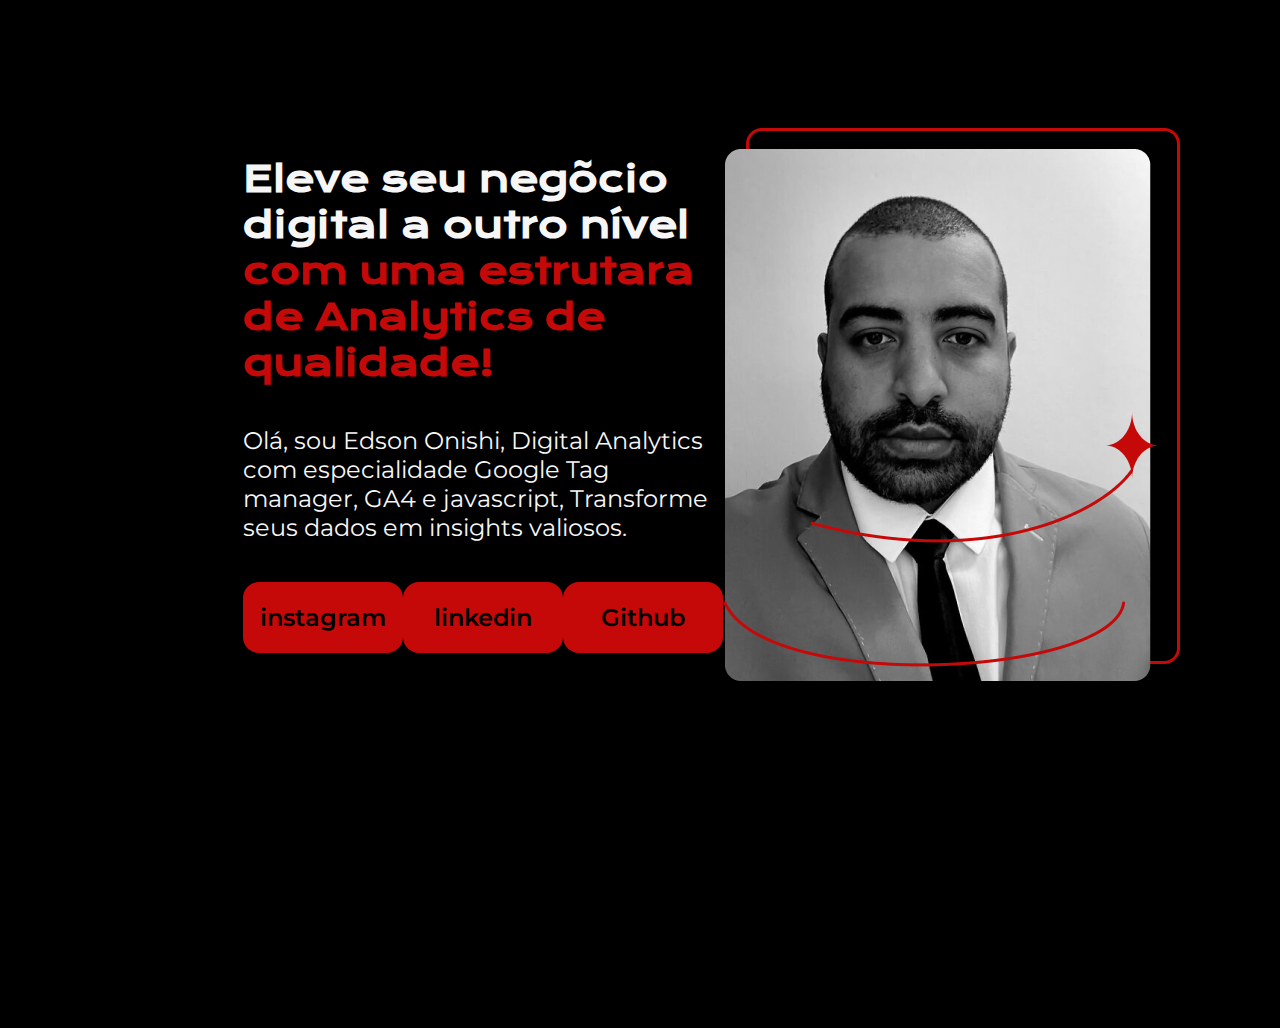
==== index.html @ 113c6dce "first commit" ====
<!DOCTYPE html>
<html lang="pt-br">
<head>
    <meta charset="UTF-8">
    <meta name="viewport" content="width=device-width, initial-scale=1.0">
    <title>Portfolio</title>
    <link rel="stylesheet" href="style.css">
</head>
<body>
    <header></header>
    <main class="apresentacao">
        <section class="apresentacao__conteudo">
            <h1 class="apresentacao__conteudo__titulo">Eleve seu negõcio digital a outro nível 
                <strong class="titulo-destaque">
                    com uma estrutara de Analytics de qualidade!
                </strong></h1>
            <p class="apresentacao__conteudo__texto">Olá, sou Edson Onishi, Digital Analytics com especialidade Google Tag manager, GA4 e javascript, Transforme seus dados em insights valiosos.</p>
            <div class="redes-sociais">
                <a class="redes-sociais__links" href="">instagram</a>
                <a class="redes-sociais__links" href="https://www.linkedin.com/in/edson-onishi-8170b590/">linkedin</a>
                <a class="redes-sociais__links" href="">Github</a>
            </div>
        </section>
            <img src="foto edson.png" alt="Foto do Edson">             
    </main>
    <footer></footer>
</body>
</html>
---- style.css ----
@import url('https://fonts.googleapis.com/css2?family=Krona+One&family=Montserrat&display=swap');
@import url('https://fonts.googleapis.com/css2?family=Krona+One&family=Montserrat:wght@400;600&display=swap');
* {
    margin: 0;
    padding: 0;
}

body {
    height: 100vh;
    background-color: black;
    color: #F6F6F6;
}

.titulo-destaque {
    color: #c50808;
}

.apresentacao{
    margin: 10% 19%;
    display: flex;
    align-items: center;
    justify-content: space-between;

}

.apresentacao__conteudo{
    width: 600px;
    display: flex;
    flex-direction: column;
    gap: 40px;
}

.apresentacao__conteudo__titulo{
    font-size: 36px;
    font-family: 'Krona One', sans-serif;
}

.apresentacao__conteudo__texto{
    font-size: 24px;
    font-family: 'Montserrat', sans-serif;
}

.redes-sociais{
    display: flex;
    justify-content: space-between;
}

.redes-sociais__links{
    background-color: #c50808;
    width: 160px;
    text-align: center;
    border-radius: 16px;
    font-size: 24px;
    color: black;
    padding: 21px 0px;
    text-decoration: none;
    font-family: 'Montserrat', sans-serif;
    font-weight: 600;
}
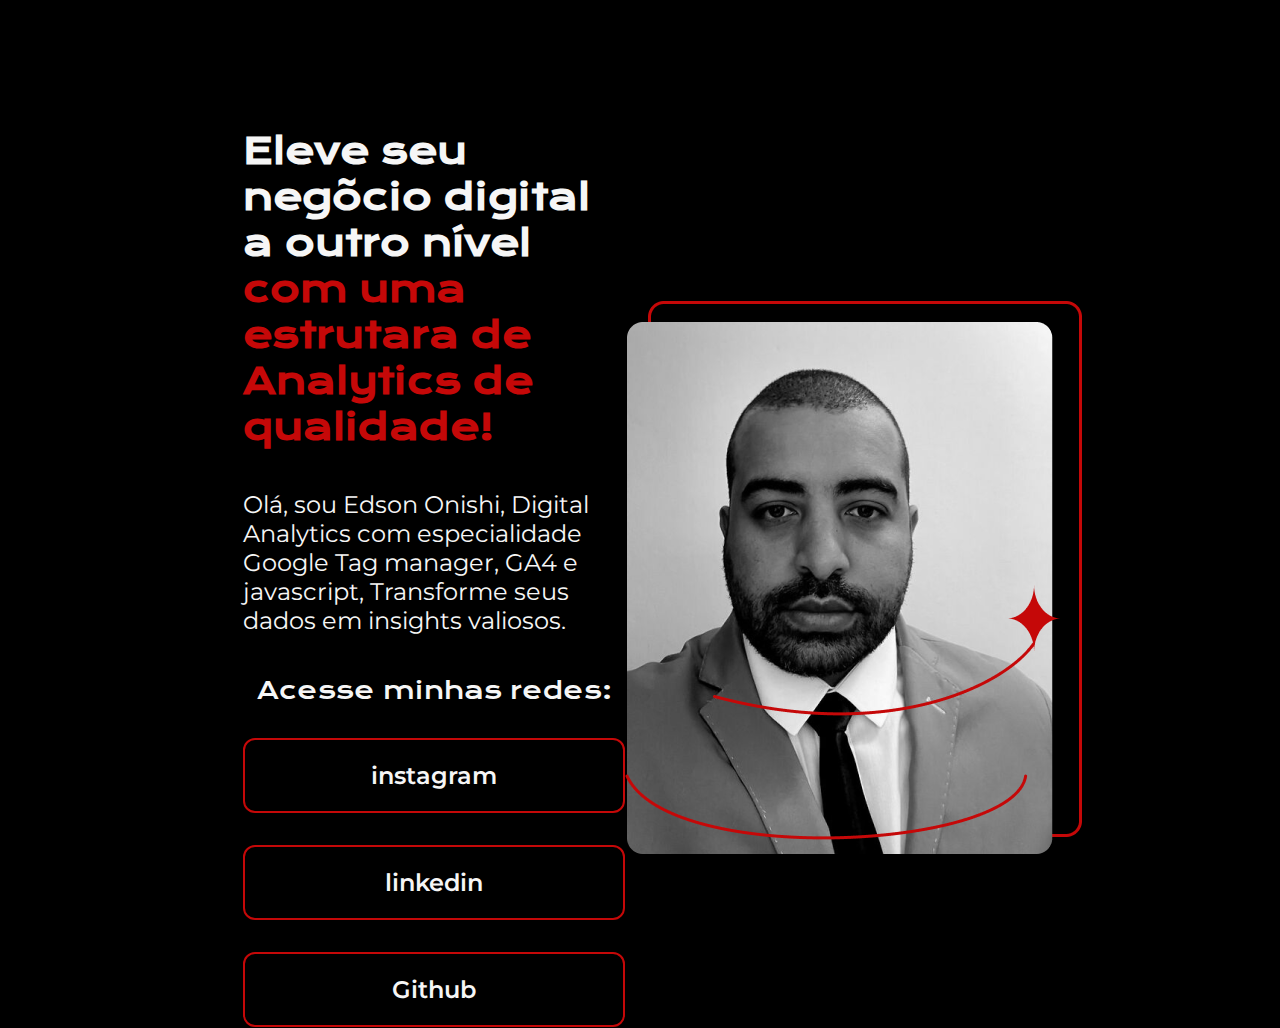
==== commit 7e078d33: "Estilizando os botoes das redes sociais" ====
--- a/index.html
+++ b/index.html
@@ -16,6 +16,7 @@
                 </strong></h1>
             <p class="apresentacao__conteudo__texto">Olá, sou Edson Onishi, Digital Analytics com especialidade Google Tag manager, GA4 e javascript, Transforme seus dados em insights valiosos.</p>
             <div class="redes-sociais">
+                <h2 class="redes-sociais__subtitulo">Acesse minhas redes:</h2>
                 <a class="redes-sociais__links" href="">instagram</a>
                 <a class="redes-sociais__links" href="https://www.linkedin.com/in/edson-onishi-8170b590/">linkedin</a>
                 <a class="redes-sociais__links" href="">Github</a>
--- a/style.css
+++ b/style.css
@@ -42,18 +42,29 @@
 
 .redes-sociais{
     display: flex;
+    align-items: center;
+    flex-direction: column;
     justify-content: space-between;
+    gap: 32px;
+}
+
+.redes-sociais__subtitulo{
+    font-family: 'Krona One', sans-serif;
+    font-weight: 400;
+    font-size: 24px;
 }
 
 .redes-sociais__links{
-    background-color: #c50808;
     width: 160px;
     text-align: center;
-    border-radius: 16px;
+    border-radius: 12px;
     font-size: 24px;
-    color: black;
+    color: #F6F6F6;
     padding: 21px 0px;
     text-decoration: none;
     font-family: 'Montserrat', sans-serif;
     font-weight: 600;
+    border: 2px solid #c50808;
+    width: 378px;
+
 }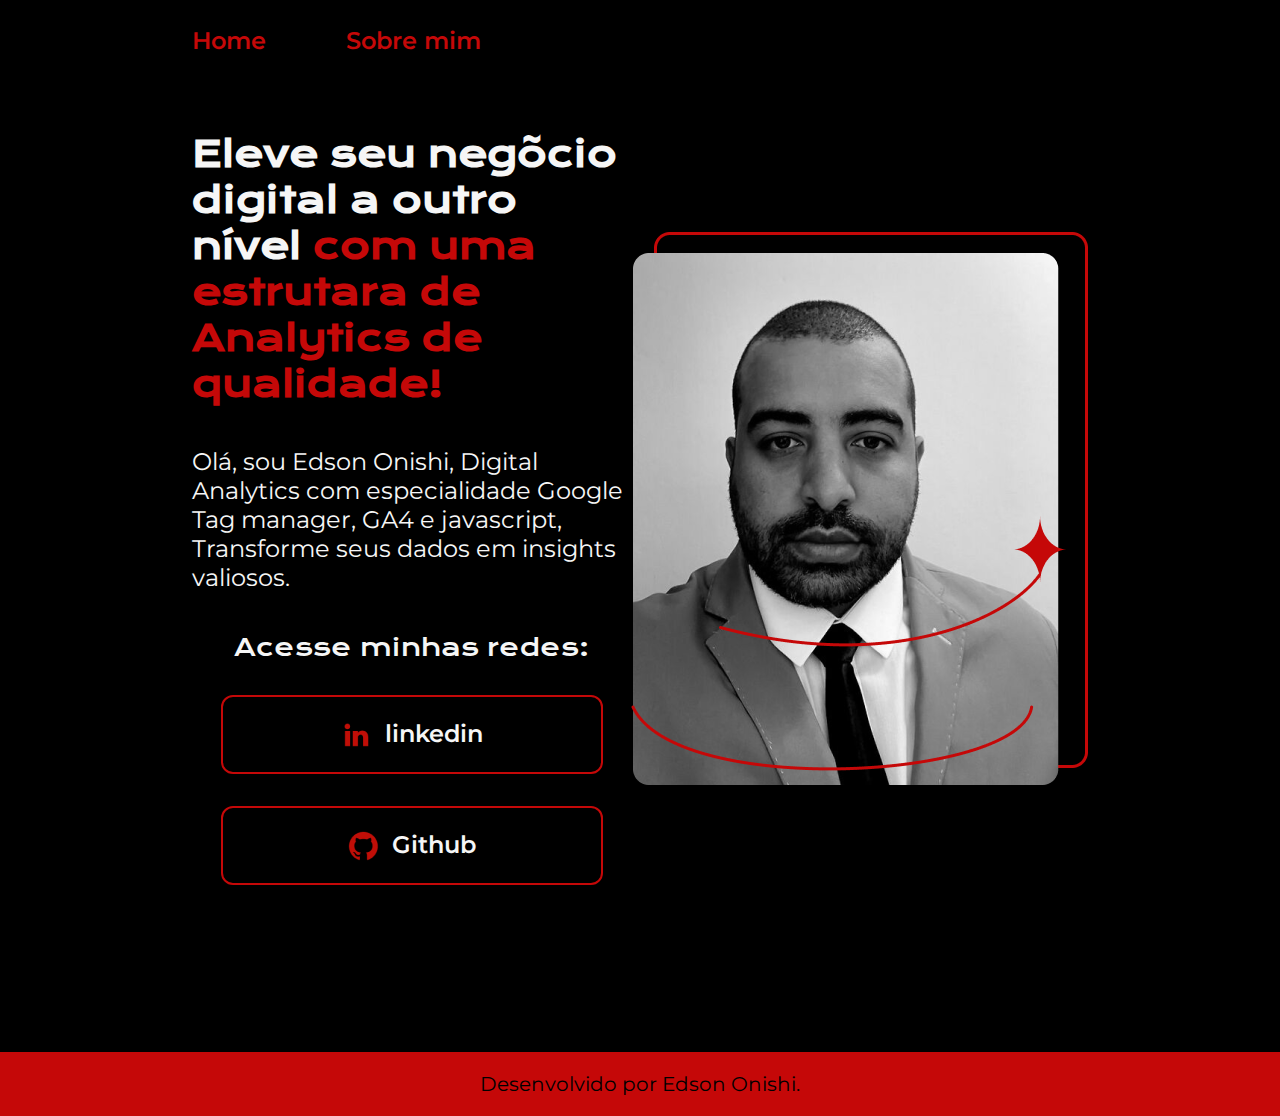
==== commit 12087440: "add variaveis no css" ====
--- a/index.html
+++ b/index.html
@@ -4,10 +4,15 @@
     <meta charset="UTF-8">
     <meta name="viewport" content="width=device-width, initial-scale=1.0">
     <title>Portfolio</title>
-    <link rel="stylesheet" href="style.css">
+    <link rel="stylesheet" href="style/style.css">
 </head>
 <body>
-    <header></header>
+    <header class="header">
+        <nav class="header__menu">
+            <a class="header__menu__link" href="index.html">Home</a>
+            <a class="header__menu__link" href="about.html">Sobre mim</a>
+        </nav>
+    </header>
     <main class="apresentacao">
         <section class="apresentacao__conteudo">
             <h1 class="apresentacao__conteudo__titulo">Eleve seu negõcio digital a outro nível 
@@ -17,13 +22,20 @@
             <p class="apresentacao__conteudo__texto">Olá, sou Edson Onishi, Digital Analytics com especialidade Google Tag manager, GA4 e javascript, Transforme seus dados em insights valiosos.</p>
             <div class="redes-sociais">
                 <h2 class="redes-sociais__subtitulo">Acesse minhas redes:</h2>
-                <a class="redes-sociais__links" href="">instagram</a>
-                <a class="redes-sociais__links" href="https://www.linkedin.com/in/edson-onishi-8170b590/">linkedin</a>
-                <a class="redes-sociais__links" href="">Github</a>
+                <a  class="redes-sociais__links" href="https://www.linkedin.com/in/edson-onishi-8170b590/">
+                    <img src="assets/linkedin.png" alt="Icone do linkedin">
+                    linkedin
+                </a>
+                <a class="redes-sociais__links" href="https://github.com/edson-onishi">
+                    <img src="assets/github.png" alt="icone do github">
+                    Github
+                </a>
             </div>
         </section>
-            <img src="foto edson.png" alt="Foto do Edson">             
+            <img src="assets/foto edson.png" alt="Foto do Edson">             
     </main>
-    <footer></footer>
+    <footer class="footer">
+        <p>Desenvolvido por Edson Onishi.</p>
+    </footer>
 </body>
 </html>--- a/style/style.css
+++ b/style/style.css
@@ -0,0 +1,118 @@
+@import url('https://fonts.googleapis.com/css2?family=Krona+One&family=Montserrat&display=swap');
+@import url('https://fonts.googleapis.com/css2?family=Krona+One&family=Montserrat:wght@400;600&display=swap');
+:root {
+    --cor-primaria: #000000;
+    --cor-secudaria: #f6f6f6;
+    --cor-terciaria: #c50808;
+
+    --fonte-primaria:  'Krona One', sans-serif;
+    --fonte-secundaria: 'Montserrat', sans-serif;
+}
+
+* {
+    margin: 0;
+    padding: 0;
+}
+
+body {
+    box-sizing: border-box;
+    background-color: var(--cor-primaria);
+    color:var(--cor-secudaria);
+}
+
+.header {
+    padding: 2% 0 0 15%;
+}
+
+.header__menu{
+    display: flex;
+    gap: 80px;
+}
+
+.header__menu__link{
+    font-family: var(--fonte-secundaria);
+    font-size: 24px;
+    font-weight: 600;
+    color: var(--cor-terciaria);
+    text-decoration: none;
+}
+
+.apresentacao{
+    padding: 6% 15%;
+    display: flex;
+    align-items: center;
+    justify-content: space-between;
+
+}
+
+.apresentacao__conteudo{
+    width: 600px;
+    display: flex;
+    flex-direction: column;
+    gap: 40px;
+}
+
+.apresentacao__conteudo__titulo{
+    font-size: 36px;
+    font-family: var(--fonte-primaria);
+}
+
+.titulo-destaque {
+    color: var(--cor-terciaria);
+}
+
+.apresentacao__conteudo__texto{
+    font-size: 24px;
+    font-family: var(--fonte-secundaria);
+}
+
+.redes-sociais{
+    display: flex;
+    align-items: center;
+    flex-direction: column;
+    justify-content: space-between;
+    gap: 32px;
+}
+
+.redes-sociais__subtitulo{
+    font-family: var(--fonte-primaria);
+    font-weight: 400;
+    font-size: 24px;
+}
+
+.redes-sociais__links{
+    display: flex;
+    justify-content: center;
+    gap: 12px;
+    width: 160px;
+    text-align: center;
+    border-radius: 12px;
+    font-size: 24px;
+    color: var(--cor-secudaria);
+    padding: 21.5px 0;
+    text-decoration: none;
+    font-family: var(--fonte-secundaria);
+    font-weight: 600;
+    border: 2px solid var(--cor-terciaria);
+    width: 378px;
+
+}
+
+.redes-sociais__links img{
+    filter: brightness(0) saturate(100%) invert(19%) sepia(44%) saturate(4118%) hue-rotate(345deg) brightness(97%) contrast(122%);
+}
+
+.redes-sociais__links:hover {
+    background-color: #272727;
+}
+
+.footer {
+    color: var(--cor-primaria);
+    background-color: var(--cor-terciaria);
+    padding: 20px;
+    text-align: center;
+    font-family: var(--fonte-secundaria);
+    font-size: 20px;
+    font-weight: 400;
+    margin-top: 7%;
+}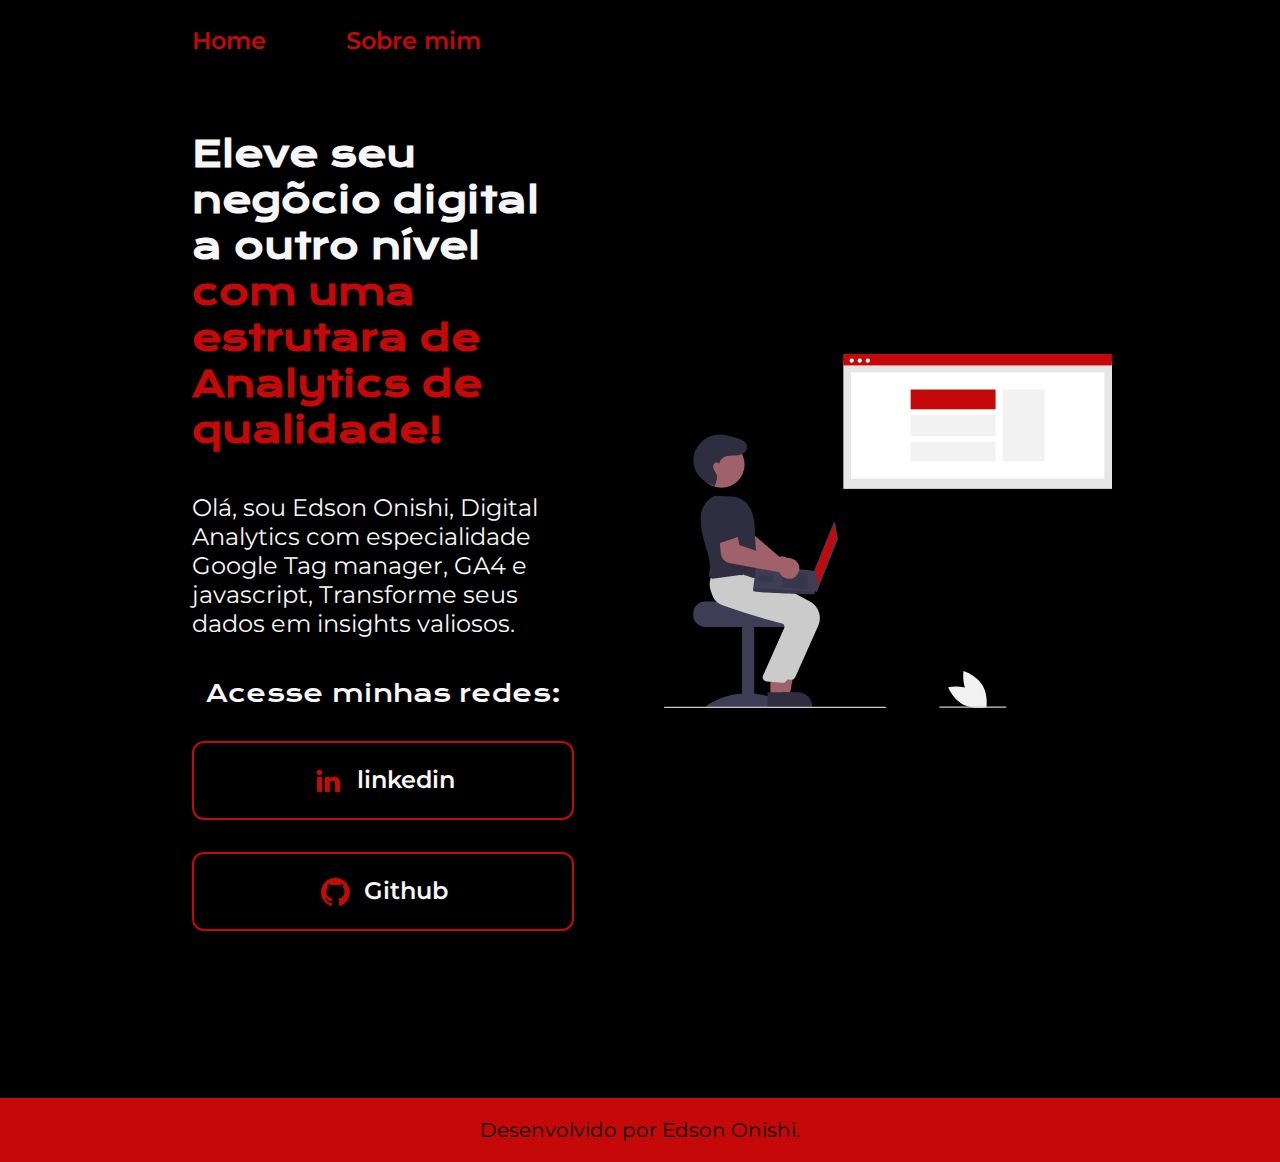
==== commit 9785f061: "add responsividade para o projeto" ====
--- a/index.html
+++ b/index.html
@@ -32,7 +32,7 @@
                 </a>
             </div>
         </section>
-            <img src="assets/foto edson.png" alt="Foto do Edson">             
+            <img class="apresentacao__conteudo__foto" src="assets/undraw_web_developer_re_h7ie.svg" alt="Foto do Edson">             
     </main>
     <footer class="footer">
         <p>Desenvolvido por Edson Onishi.</p>
--- a/style/style.css
+++ b/style/style.css
@@ -7,6 +7,9 @@
 
     --fonte-primaria:  'Krona One', sans-serif;
     --fonte-secundaria: 'Montserrat', sans-serif;
+    --fonte-size-36px: 2.25rem;
+    --fonte-size-24px: 1.5rem;
+    --fonte-size-20px: 1.25rem;
 }
 
 * {
@@ -31,7 +34,7 @@
 
 .header__menu__link{
     font-family: var(--fonte-secundaria);
-    font-size: 24px;
+    font-size: var(--fonte-size-24px);
     font-weight: 600;
     color: var(--cor-terciaria);
     text-decoration: none;
@@ -42,18 +45,19 @@
     display: flex;
     align-items: center;
     justify-content: space-between;
+    gap: 10%;
 
 }
 
 .apresentacao__conteudo{
-    width: 600px;
+    width: 50%;
     display: flex;
     flex-direction: column;
     gap: 40px;
 }
 
 .apresentacao__conteudo__titulo{
-    font-size: 36px;
+    font-size: var(--fonte-size-36px);
     font-family: var(--fonte-primaria);
 }
 
@@ -62,7 +66,7 @@
 }
 
 .apresentacao__conteudo__texto{
-    font-size: 24px;
+    font-size: var(--fonte-size-24px);
     font-family: var(--fonte-secundaria);
 }
 
@@ -77,17 +81,17 @@
 .redes-sociais__subtitulo{
     font-family: var(--fonte-primaria);
     font-weight: 400;
-    font-size: 24px;
+    font-size: var(--fonte-size-24px);
 }
 
 .redes-sociais__links{
     display: flex;
     justify-content: center;
     gap: 12px;
-    width: 160px;
+    width: 50%;
     text-align: center;
     border-radius: 12px;
-    font-size: 24px;
+    font-size: var(--fonte-size-24px);
     color: var(--cor-secudaria);
     padding: 21.5px 0;
     text-decoration: none;
@@ -106,13 +110,36 @@
     background-color: #272727;
 }
 
+.apresentacao__conteudo__foto {
+    width: 50%;
+}
+
 .footer {
     color: var(--cor-primaria);
     background-color: var(--cor-terciaria);
     padding: 20px;
     text-align: center;
     font-family: var(--fonte-secundaria);
-    font-size: 20px;
+    font-size: var(--fonte-size-20px);
     font-weight: 400;
     margin-top: 7%;
+}
+
+@media (max-width: 1200px) {
+    .header{
+        padding: 10%;
+    }
+
+    .header__menu{
+        justify-content: center;
+    }
+
+    .apresentacao{
+        flex-direction: column-reverse;
+        padding: 5%;
+    }
+
+    .apresentacao__conteudo{
+        width: auto;
+    }
 }